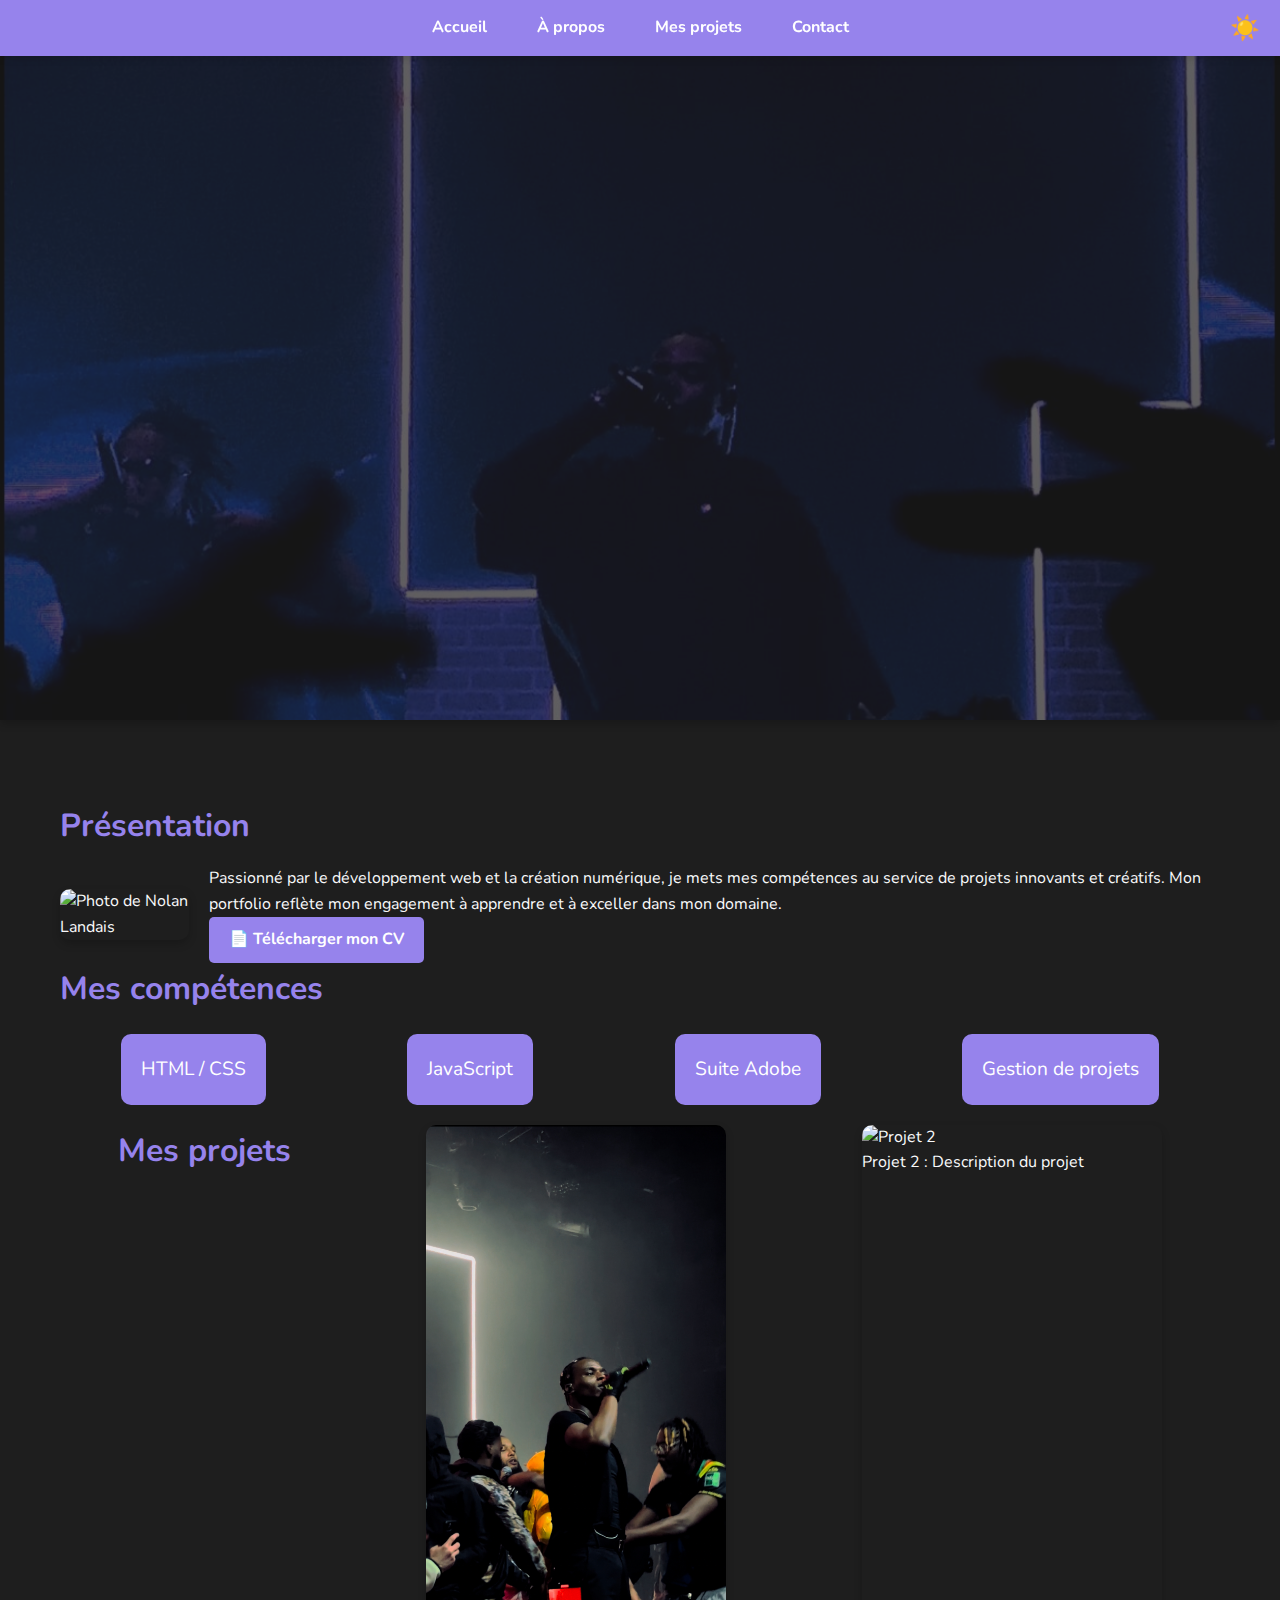
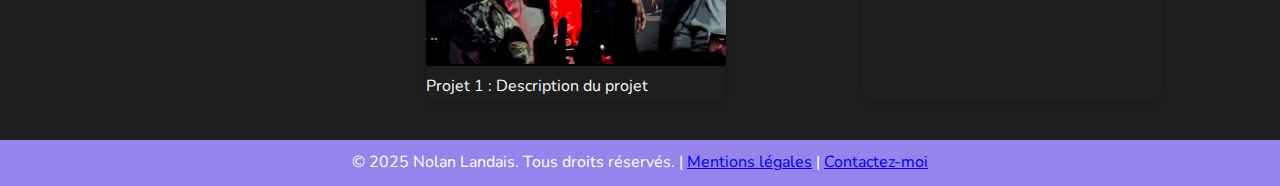
==== index.html @ 6cad3c17 "Import de mon Portfolio" ====
<!DOCTYPE html>
<html lang="fr">
<head>
    <meta charset="UTF-8">
    <meta name="viewport" content="width=device-width, initial-scale=1.0">
    <meta name="description" content="Découvrez le portfolio de Nolan Landais, étudiant en BUT MMI, mettant en avant ses compétences en création numérique et développement web.">
    <meta name="keywords" content="Portfolio, Nolan Landais, BUT MMI, Développement Web, Création Numérique">
    <meta name="author" content="Nolan Landais">
    <title>Portfolio - Accueil</title>
    <link href="https://fonts.googleapis.com/css2?family=Nunito:wght@400;700&display=swap" rel="stylesheet">
    <link rel="stylesheet" href="css/styles.css">
</head>
<body>

<header>
    <nav>
        <ul class="navbar">
            <li><a href="index.html" class="active">Accueil</a></li>
            <li><a href="a-propos.html">À propos</a></li>
            <li class="dropdown">
                <a href="#">Mes projets</a>
                <ul class="dropdown-content">
                    <li><a href="creation-numerique.html">Création numérique</a></li>
                    <li><a href="projets-web.html">Développement Web</a></li>
                    <li><a href="projets-personnels.html">Projets personnels</a></li>
                </ul>
            </li>
            <li><a href="contact.html">Contact</a></li>
        </ul>
    </nav>
    <button id="theme-toggle" class="theme-toggle">☀️</button>
</header>

<section class="hero">
    <div id="particles-js"></div>
    <div class="hero-content">
        <h1 class="typewriter"></h1>
        <p>Je suis Nolan Landais, étudiant en BUT MMI. Découvrez mes projets en développement web et création numérique.</p>
        <a href="a-propos.html" class="btn">En savoir plus</a>
    </div>
</section>

<main>
    <section class="introduction">
    <h2>Présentation</h2>
    <div class="intro-container">
        <img src="img/photo-nolan.jpg" alt="Photo de Nolan Landais" class="intro-photo">
        <div class="intro-text">
            <p>Passionné par le développement web et la création numérique, je mets mes compétences au service de projets innovants et créatifs. Mon portfolio reflète mon engagement à apprendre et à exceller dans mon domaine.</p>
            <div class="cv-download">
                <a href="assets/cv.pdf" download class="btn">📄 Télécharger mon CV</a>
            </div>
        </div>
    </div>
</section>

    <section class="skills">
        <h2>Mes compétences</h2>
        <div class="skills-container">
            <div class="skill">HTML / CSS</div>
            <div class="skill">JavaScript</div>
            <div class="skill">Suite Adobe</div>
            <div class="skill">Gestion de projets</div>
        </div>
    </section>

    <section class="projects-gallery">
        <h2>Mes projets</h2>
        <div class="project-card">
            <img src="img/jolagreen23-1.jpeg" alt="Projet 1">
            <p>Projet 1 : Description du projet</p>
        </div>
        <div class="project-card">
            <img src="img/project2.jpeg" alt="Projet 2">
            <p>Projet 2 : Description du projet</p>
        </div>
    </section>
</main>

<footer>
    <p>&copy; 2025 Nolan Landais. Tous droits réservés. | <a href="#">Mentions légales</a> | <a href="contact.html">Contactez-moi</a></p>
</footer>

<!-- Chargement des scripts optimisés -->
<script src="https://cdn.jsdelivr.net/particles.js/2.0.0/particles.min.js"></script>
<script>
    particlesJS("particles-js", {
        "particles": {
            "number": { "value": 40 },
            "size": { "value": 2 },
            "opacity": { "value": 0.6 },
            "move": { "speed": 1, "direction": "none" },
            "line_linked": { "enable": false },
            "color": { "value": ["#ffcc00", "#9683EC", "#00d4ff"] },
            "opacity": {
                "value": 0.6,
                "anim": {
                    "enable": true,
                    "speed": 1,
                    "opacity_min": 0.3,
                    "sync": false
                }
            }
        }
    });
</script>
<script src="js/script.js"></script>

</body>
</html>
---- css/styles.css ----
/* Réinitialisation de base */
* {
    margin: 0;
    padding: 0;
    box-sizing: border-box;
}

body {
    font-family: 'Nunito', sans-serif;
    line-height: 1.6;
    color: #f8f9fa; /* Texte clair par défaut */
    background-color: #1e1e1e; /* Fond sombre par défaut */
    margin: 0;
    padding: 0;
    transition: background-color 0.3s, color 0.3s;
}

/* Mode clair */
.light-mode .theme-toggle {
    /* background-color: #f8f9fa; */
    color: #2c3e50;
}

header {
    background-color: #9683EC;
    color: white;
    padding: 15px 10px;
    text-align: center;
    display: flex;
    justify-content: center; /* Centre la nav bar */
    align-items: center;
    position: fixed;
    top: 0;
    width: 100%;
    z-index: 100; /* Assure que le header est au-dessus du hero */
    box-shadow: 0 4px 6px rgba(0, 0, 0, 0.1);
}

/* Bouton mode sombre/clair */
.theme-toggle {
    background: none;
    border: none;
    color: white;
    font-size: 1.5em;
    cursor: pointer;
    position: absolute;
    right: 20px; /* Place le bouton à droite */
    top: 50%;
    transform: translateY(-50%);
    transition: color 0.3s;
}

.theme-toggle:hover {
    color: #ffcc00;
}

.navbar {
    display: flex;
    justify-content: center; /* Centre les éléments */
    list-style: none;
    gap: 20px;
    margin: 0;
    padding: 0;
}

.navbar li {
    position: relative;
}

.navbar a {
    color: white;
    text-decoration: none;
    font-weight: bold;
    padding: 10px 15px;
    border-radius: 5px;
    transition: background-color 0.3s, transform 0.2s;
}

.navbar a:hover {
    background-color: #5a47a6;
    transform: scale(1.1);
}

.dropdown-content {
    display: none;
    position: absolute;
    top: 100%; /* Place le menu juste en dessous du bouton */
    left: 0;
    background-color: #9683EC;
    z-index: 20; /* Priorité plus élevée pour le menu déroulant */
    box-shadow: 0 4px 8px rgba(0, 0, 0, 0.2); /* Ajoute une ombre pour le contraste */
    list-style: none;
    border-radius: 5px;
    overflow: hidden;
}

.dropdown:hover .dropdown-content {
    display: block;
}

.dropdown-content a {
    display: block;
    padding: 10px 15px;
    color: white;
    text-decoration: none;
}

.dropdown-content a:hover {
    background-color: #5a47a6;
}

main {
    max-width: 1200px;
    margin: auto;
    padding: 20px;
    padding-top: 80px; /* Ajoute un espace pour éviter que le contenu soit caché sous la nav bar */
}

h1, h2 {
    color: #9683EC;
    margin-bottom: 15px;
}

h1 {
    font-size: 2.5em;
    text-align: center;
}

h2 {
    font-size: 2em;
}

.projects p {
    margin-bottom: 20px;
    font-size: 1.1em;
}

.project {
    display: flex;
    gap: 20px;
    margin-bottom: 30px;
    background-color: #1e1e1e;
    border-radius: 10px;
    box-shadow: 0 4px 6px rgba(0, 0, 0, 0.1);
    overflow: hidden;
    transition: transform 0.3s ease, box-shadow 0.3s ease;
}

.light-mode {
    background-color: #f8f9fa;
    color: #2c3e50;
}

.light-mode .project-content p,
.light-mode .description p,
.light-mode .description ul li {
    color: #2c3e50; /* Texte sombre en mode clair */
}

.light-mode .project {
    background-color: #ffffff;
    color: #2c3e50;
}

/* .project:hover {
    transform: translateY(-5px);
    box-shadow: 0 6px 10px rgba(0, 0, 0, 0.15);
} */
.project:hover {
    transform: scale(1.03);
    box-shadow: 0 8px 15px rgba(0, 0, 0, 0.2);
}

.project-image {
    width: 30%;
    object-fit: cover;
}

.project-content {
    padding: 20px;
}

.project-content h2 {
    margin-bottom: 10px;
}

.project-content h3 {
    margin-bottom: 10px;
    color: #9683EC;
}

.project-content p {
    margin-bottom: 15px;
    font-size: 1em;
}

.project-content .btn {
    padding: 10px 20px;
    background-color: #9683EC;
    color: white;
    text-decoration: none;
    font-weight: bold;
    border-radius: 5px;
    transition: background-color 0.3s ease, transform 0.2s ease;
}

.project-content .btn:hover {
    background-color: #5a47a6;
    transform: scale(1.05);
}

.btn {
    display: inline-block;
    padding: 10px 20px;
    background-color: #9683EC;
    color: white;
    text-decoration: none;
    font-weight: bold;
    border-radius: 5px;
    /* transition: background-color 0.3s, transform 0.2s; */
    transition: transform 0.2s ease, box-shadow 0.2s ease;
    
}

.btn:hover {
    background-color: #5a47a6;
    /* transform: scale(1.05); */
    transform: scale(1.1);
    box-shadow: 0 8px 15px rgba(0, 0, 0, 0.2);
}

footer {
    background-color: #9683EC;
    color: white;
    text-align: center;
    padding: 10px 0;
    margin-top: 20px;
}

.hero {
    position: relative;
    z-index: 1; /* Place le hero sous le header */
    height: 80vh; /* Hauteur du banner */
    /* background-color: #9683EC;  */
    /* Violet lavande en remplacement temporaire */
    background-image: url('../img/hero-background.jpeg'); /* Remplace par ton image */
    background-attachment: fixed;
    background-size: cover;
    background-position: center;
    display: flex;
    justify-content: center;
    align-items: center;
    text-align: center;
    color: white;
    padding: 0 20px;
    box-shadow: 0 4px 8px rgba(0, 0, 0, 0.2);
    /* animation: zoomHero 5s ease-in-out forwards; */
}

.hero::before {
    content: '';
    position: absolute;
    top: 0;
    left: 0;
    width: 100%;
    height: 100%;
    background: rgba(30, 30, 30, 0.7); /* Superposition sombre */
    z-index: 1;
}

.hero-content {
    position: relative;
    z-index: 2; /* Pour que le texte soit au-dessus des particules */
    transform: translateY(0); /* Départ initial */
    opacity: 0; /* Invisible au début */
    transition: all 0.5s ease-out;
    animation: fadeIn 1.5s ease-out forwards; /* Animation au chargement */
}

.hero h1 {
    font-size: 3em;
    margin-bottom: 20px;
    animation: fadeInDown 1s ease-out;
}

.hero p {
    font-size: 1.5em;
    margin-bottom: 30px;
    animation: fadeInUp 1.2s ease-out;
}
/* .hero h1,  */
.hero p {
    opacity: 0;
    transform: translateY(20px);
    animation: fadeInHero 1.5s ease-out forwards;
}

/* .hero h1 {
    animation-delay: 0.3s;
} */

.hero p {
    animation-delay: 0.6s;
}

.hero .btn {
    padding: 10px 20px;
    background-color: #9683EC;
    color: white;
    text-decoration: none;
    font-weight: bold;
    border-radius: 5px;
    transition: background-color 0.3s, transform 0.2s;
}

.hero .btn:hover {
    background-color: #5a47a6;
    transform: scale(1.05);
}
/* Animations */
@keyframes fadeInDown {
    from {
        opacity: 0;
        transform: translateY(-20px);
    }
    to {
        opacity: 1;
        transform: translateY(0);
    }
}

@keyframes fadeInUp {
    from {
        opacity: 0;
        transform: translateY(20px);
    }
    to {
        opacity: 1;
        transform: translateY(0);
    }
}
@keyframes fadeIn {
    from {
        opacity: 0;
        transform: translateY(50px); /* Départ plus bas */
    }
    to {
        opacity: 1;
        transform: translateY(0); /* Position finale */
    }
}
/* @keyframes zoomHero {
    from {
        transform: scale(0.99);
    }
    to {
        transform: scale(1.0);
    }
} */
@keyframes fadeInHero {
    from {
        opacity: 0;
        transform: translateY(20px);
    }
    to {
        opacity: 1;
        transform: translateY(0);
    }
}
#particles-js {
    position: absolute;
    width: 100%;
    height: 100%;
    top: 0;
    left: 0;
    z-index: 1; /* En arrière-plan du texte, mais au-dessus du fond */
    pointer-events: none; /* Pour éviter d'interagir avec */
}
.skills-container {
    display: flex;
    justify-content: space-around;
    flex-wrap: wrap;
    gap: 20px;
    margin-top: 20px;
}

.skill {
    background-color: #9683EC;
    color: white;
    padding: 20px;
    border-radius: 10px;
    text-align: center;
    font-size: 1.2em;
    transition: transform 0.3s, background-color 0.3s;
    cursor: pointer;
}

.skill:hover {
    transform: translateY(-10px);
    background-color: #5a47a6;
}
.projects-gallery {
    display: flex;
    flex-wrap: wrap;
    gap: 20px;
    justify-content: space-around;
    margin-top: 20px;
}

.project-card {
    width: 300px;
    overflow: hidden;
    border-radius: 10px;
    box-shadow: 0 4px 8px rgba(0, 0, 0, 0.2);
    transition: transform 0.3s ease, box-shadow 0.3s ease;
}

.project-card img {
    width: 100%;
    height: auto;
    transition: transform 0.3s ease;
}

.project-card:hover {
    transform: scale(1.05);
    box-shadow: 0 8px 15px rgba(0, 0, 0, 0.2);
}

.project-card:hover img {
    transform: scale(1.1);
}
.project-detail {
    max-width: 900px;
    margin: auto;
    text-align: center;
    padding: 50px 20px;
}

.project-detail h1 {
    font-size: 2.5em;
    color: #9683EC;
    margin-bottom: 10px;
}

.subtitle {
    font-size: 1.2em;
    color: #ddd;
    margin-bottom: 30px;
}

.gallery {
    display: flex;
    flex-wrap: nowrap; /* Les images seront sur une seule ligne */
    gap: 10px;
    justify-content: center;
    margin-bottom: 40px;
    /* overflow-x: auto;  */
    /* Permet de scroller horizontalement si nécessaire */
}

.gallery img {
    width: 40%; 
    /* width: 22%;  */
    /* Chaque image prend environ 22% de la largeur */
    border-radius: 10px;
    transition: transform 0.3s ease, box-shadow 0.3s ease;
}

.gallery img:hover {
    transform: scale(1.05);
    box-shadow: 0 5px 15px rgba(0, 0, 0, 0.3);
}

.video-container {
    text-align: center;
    margin-bottom: 40px;
}

.video-container h2 {
    color: #9683EC;
    margin-bottom: 15px;
}

.video-container video {
    width: 40%; /* Réduit la taille */
    max-width: 700px; /* Limite la largeur */
    height: auto;
    border-radius: 10px;
    box-shadow: 0 4px 8px rgba(0, 0, 0, 0.2);
}

.description {
    text-align: left;
    max-width: 800px;
    margin: auto;
}

.description h2 {
    color: #9683EC;
    margin-bottom: 15px;
}

.description p {
    font-size: 1.1em;
    margin-bottom: 15px;
    color: #f8f9fa;
}

.description ul {
    list-style-type: disc;
    padding-left: 20px;
    color: #f8f9fa;
}

.description ul li {
    margin-bottom: 10px;
}

/* ✅ Lightbox améliorée */
.lightbox {
    display: none; /* Cache la lightbox par défaut */
    position: fixed;
    top: 0;
    left: 0;
    width: 100%;
    height: 100%;
    background: rgba(0, 0, 0, 0.8);
    text-align: center;
    justify-content: center;
    align-items: center;
    z-index: 1000;
}

.lightbox.active {
    display: flex;
}

.lightbox-content {
    max-width: 80%;
    max-height: 80%;
    border-radius: 10px;
}

.lightbox .close {
    position: absolute;
    top: 20px;
    right: 30px;
    color: white;
    font-size: 30px;
    cursor: pointer;
    display: none; /* Assure que le X ne s'affiche pas hors contexte */
}

.lightbox.active .close {
    display: block; /* Affiche le "X" seulement si la lightbox est ouverte */
}

.project-detail h1, .project-detail .subtitle {
    opacity: 0;
    filter: blur(5px);
    transform: translateY(-20px);
    animation: fadeInBlur 1.5s ease-out forwards;
}

@keyframes fadeInBlur {
    from {
        opacity: 0;
        filter: blur(5px);
        transform: translateY(-20px);
    }
    to {
        opacity: 1;
        filter: blur(0);
        transform: translateY(0);
    }
}
/* .gallery img {
    opacity: 0;
    transform: scale(0.8) rotate(-3deg);
    animation: zoomRotate 1s ease-out forwards;
}

@keyframes zoomRotate {
    from {
        opacity: 0;
        transform: scale(0.8) rotate(-3deg);
    }
    to {
        opacity: 1;
        transform: scale(1) rotate(0);
    }
} */
.video-container video {
    animation: floatVideo 4s ease-in-out infinite;
}

@keyframes floatVideo {
    0% { transform: translateY(0); }
    50% { transform: translateY(-5px); }
    100% { transform: translateY(0); }
}
/* Style pour l'image dans "À propos" */
.about-container {
    display: flex;
    align-items: center;
    gap: 20px;
}

.about-photo {
    width: 200px;
    height: auto;
    border-radius: 10px;
    box-shadow: 0 4px 8px rgba(0, 0, 0, 0.2);
}

/* Style pour l'image dans "Présentation" */
.intro-container {
    display: flex;
    align-items: center;
    gap: 20px;
}

.intro-photo {
    width: 200px;
    height: auto;
    border-radius: 10px;
    box-shadow: 0 4px 8px rgba(0, 0, 0, 0.2);
}
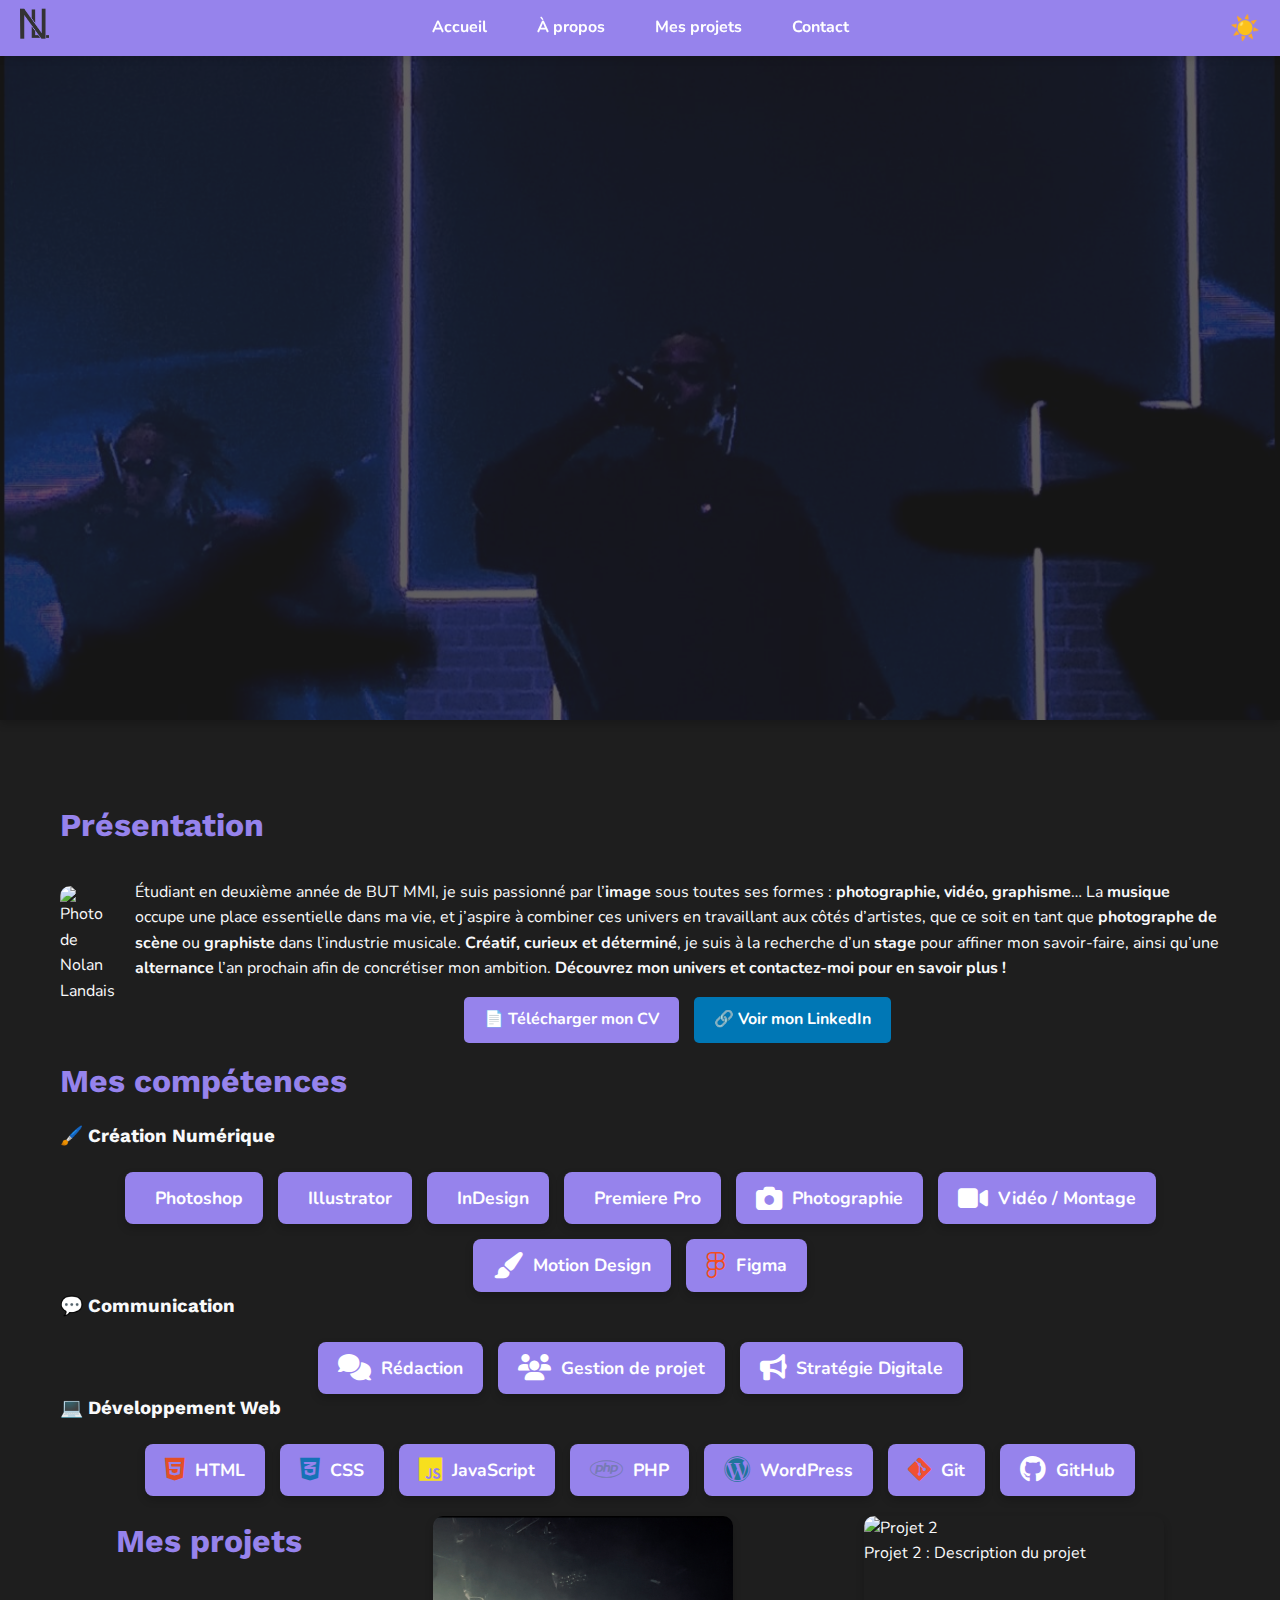
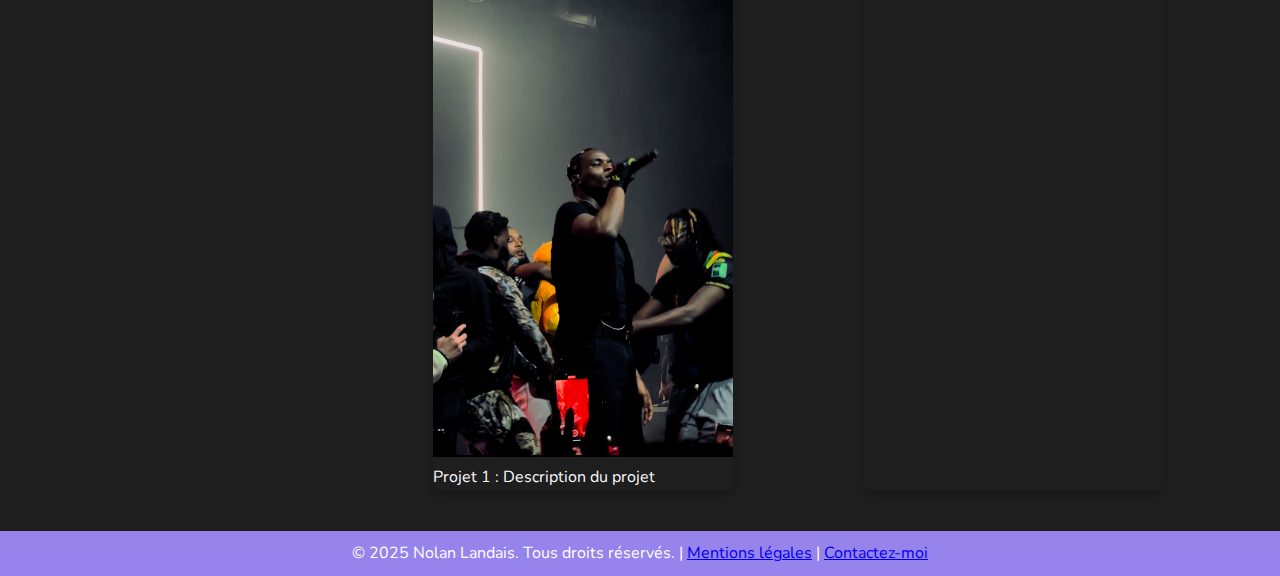
==== commit 5af66d70: "Portfolio hébergement" ====
--- a/index.html
+++ b/index.html
@@ -8,11 +8,16 @@
     <meta name="author" content="Nolan Landais">
     <title>Portfolio - Accueil</title>
     <link href="https://fonts.googleapis.com/css2?family=Nunito:wght@400;700&display=swap" rel="stylesheet">
+    <link href="https://fonts.googleapis.com/css2?family=Work+Sans:wght@400;700&display=swap" rel="stylesheet">
+    <link rel="stylesheet" href="https://cdnjs.cloudflare.com/ajax/libs/font-awesome/6.4.2/css/all.min.css">
     <link rel="stylesheet" href="css/styles.css">
 </head>
 <body>
 
 <header>
+    <a href="index.html" class="logo">
+        <img src="img/logo.png" alt="Logo Nolan Landais">
+    </a>
     <nav>
         <ul class="navbar">
             <li><a href="index.html" class="active">Accueil</a></li>
@@ -35,7 +40,7 @@
     <div id="particles-js"></div>
     <div class="hero-content">
         <h1 class="typewriter"></h1>
-        <p>Je suis Nolan Landais, étudiant en BUT MMI. Découvrez mes projets en développement web et création numérique.</p>
+        <p>Etudiant en deuxième année de BUT Métiers du Multimédia et de l'Internet, <br> je suis actuellement à la recherche d'un stage dans le domaine de la création numérique.</p>
         <a href="a-propos.html" class="btn">En savoir plus</a>
     </div>
 </section>
@@ -46,23 +51,56 @@
     <div class="intro-container">
         <img src="img/photo-nolan.jpg" alt="Photo de Nolan Landais" class="intro-photo">
         <div class="intro-text">
-            <p>Passionné par le développement web et la création numérique, je mets mes compétences au service de projets innovants et créatifs. Mon portfolio reflète mon engagement à apprendre et à exceller dans mon domaine.</p>
-            <div class="cv-download">
-                <a href="assets/cv.pdf" download class="btn">📄 Télécharger mon CV</a>
-            </div>
+            <p>Étudiant en deuxième année de BUT MMI, je suis passionné par l’<strong>image</strong> sous toutes ses formes : <strong>photographie, vidéo, graphisme</strong>… La <strong>musique</strong> occupe une place essentielle dans ma vie, et j’aspire à combiner ces univers en travaillant aux côtés d’artistes, que ce soit en tant que <strong>photographe de scène</strong> ou <strong>graphiste</strong> dans l’industrie musicale. <strong>Créatif, curieux et déterminé</strong>, je suis à la recherche d’un <strong>stage</strong> pour affiner mon savoir-faire, ainsi qu’une <strong>alternance</strong> l’an prochain afin de concrétiser mon ambition. <strong>Découvrez mon univers et contactez-moi pour en savoir plus !</strong></p>
+            <div class="btn-container">
+    <a href="assets/cv.pdf" target="_blank" download class="btn">📄 Télécharger mon CV</a>
+    <a href="https://www.linkedin.com/in/nolan-landais-365330304/" target="_blank" class="btn linkedin-btn">
+        🔗 Voir mon LinkedIn
+    </a>
+</div>
+
         </div>
     </div>
 </section>
 
     <section class="skills">
-        <h2>Mes compétences</h2>
-        <div class="skills-container">
-            <div class="skill">HTML / CSS</div>
-            <div class="skill">JavaScript</div>
-            <div class="skill">Suite Adobe</div>
-            <div class="skill">Gestion de projets</div>
-        </div>
-    </section>
+    <h2>Mes compétences</h2>
+    
+    <!-- 🖌️ Création Numérique -->
+    <h3>🖌️ Création Numérique</h3>
+    <div class="skills-container">
+        <div class="skill"><i class="fab fa-adobe" style="color: #FF0000;"></i> Photoshop</div>
+        <div class="skill"><i class="fab fa-adobe" style="color: #FF9A00;"></i> Illustrator</div>
+        <div class="skill"><i class="fab fa-adobe" style="color: #FF3366;"></i> InDesign</div>
+        <div class="skill"><i class="fab fa-adobe" style="color: #2D2DFF;"></i> Premiere Pro</div>
+        <div class="skill"><i class="fas fa-camera" style="color: #ffffff;"></i> Photographie</div>
+        <div class="skill"><i class="fas fa-video" style="color: #ffffff;"></i> Vidéo / Montage</div>
+        <div class="skill"><i class="fas fa-paint-brush" style="color: #ffffff;"></i> Motion Design</div>
+        <div class="skill"><i class="fab fa-figma" style="color: #F24E1E;"></i> Figma</div>
+    </div>
+
+    <!-- 💬 Communication -->
+    <h3>💬 Communication</h3>
+    <div class="skills-container">
+        <div class="skill"><i class="fas fa-comments" style="color: #ffffff;"></i> Rédaction</div>
+        <div class="skill"><i class="fas fa-users" style="color: #ffffff;"></i> Gestion de projet</div>
+        <div class="skill"><i class="fas fa-bullhorn" style="color: #ffffff;"></i> Stratégie Digitale</div>
+    </div>
+
+    <!-- 💻 Développement Web -->
+    <h3>💻 Développement Web</h3>
+    <div class="skills-container">
+        <div class="skill"><i class="fab fa-html5" style="color: #E34F26;"></i> HTML</div>
+        <div class="skill"><i class="fab fa-css3-alt" style="color: #1572B6;"></i> CSS</div>
+        <div class="skill"><i class="fab fa-js" style="color: #F7DF1E;"></i> JavaScript</div>
+        <div class="skill"><i class="fab fa-php" style="color: #777BB4;"></i> PHP</div>
+        <div class="skill"><i class="fab fa-wordpress" style="color: #21759B;"></i> WordPress</div>
+        <div class="skill"><i class="fab fa-git-alt" style="color: #F05032;"></i> Git</div>
+        <div class="skill"><i class="fab fa-github" style="color: white;"></i> GitHub</div>
+    </div>
+</section>
+
+
 
     <section class="projects-gallery">
         <h2>Mes projets</h2>
--- a/css/styles.css
+++ b/css/styles.css
@@ -21,6 +21,12 @@
     color: #2c3e50;
 }
 
+/* Correction de la couleur du sous-titre en mode clair */
+.light-mode .subtitle {
+    color: #2c3e50; /* Couleur foncée pour être lisible en mode clair */
+}
+
+/* Positionnement du header */
 header {
     background-color: #9683EC;
     color: white;
@@ -130,6 +136,10 @@
     font-size: 2em;
 }
 
+h1, h2, h3 {
+    font-family: "Work Sans", sans-serif;
+}
+
 .projects p {
     margin-bottom: 20px;
     font-size: 1.1em;
@@ -209,6 +219,14 @@
     transform: scale(1.05);
 }
 
+.btn-container {
+    display: flex;
+    gap: 15px; /* Espacement entre les boutons */
+    flex-wrap: wrap;
+    justify-content: center;
+    margin-top: 15px;
+}
+
 .btn {
     display: inline-block;
     padding: 10px 20px;
@@ -217,16 +235,12 @@
     text-decoration: none;
     font-weight: bold;
     border-radius: 5px;
-    /* transition: background-color 0.3s, transform 0.2s; */
     transition: transform 0.2s ease, box-shadow 0.2s ease;
-    
 }
 
 .btn:hover {
-    background-color: #5a47a6;
-    /* transform: scale(1.05); */
     transform: scale(1.1);
-    box-shadow: 0 8px 15px rgba(0, 0, 0, 0.2);
+    box-shadow: 0 5px 10px rgba(0, 0, 0, 0.2);
 }
 
 footer {
@@ -376,35 +390,48 @@
     z-index: 1; /* En arrière-plan du texte, mais au-dessus du fond */
     pointer-events: none; /* Pour éviter d'interagir avec */
 }
+
+/* Container des compétences */
 .skills-container {
     display: flex;
-    justify-content: space-around;
     flex-wrap: wrap;
-    gap: 20px;
+    justify-content: center;
+    gap: 15px;
     margin-top: 20px;
 }
 
+/* Style des blocs de compétences */
 .skill {
+    display: flex;
+    align-items: center;
+    gap: 10px;
     background-color: #9683EC;
     color: white;
-    padding: 20px;
-    border-radius: 10px;
-    text-align: center;
-    font-size: 1.2em;
-    transition: transform 0.3s, background-color 0.3s;
+    padding: 12px 20px;
+    border-radius: 8px;
+    font-size: 1.1em;
+    font-weight: bold;
+    transition: transform 0.3s ease, background-color 0.3s ease;
     cursor: pointer;
+    box-shadow: 0 4px 8px rgba(0, 0, 0, 0.2);
 }
 
 .skill:hover {
-    transform: translateY(-10px);
+    transform: translateY(-5px);
     background-color: #5a47a6;
 }
+
 .projects-gallery {
     display: flex;
     flex-wrap: wrap;
     gap: 20px;
     justify-content: space-around;
     margin-top: 20px;
+}
+
+/* Icônes des compétences */
+.skill i {
+    font-size: 1.5em;
 }
 
 .project-card {
@@ -606,11 +633,14 @@
     gap: 20px;
 }
 
+/* Styles pour la photo dans la page À propos */
 .about-photo {
-    width: 200px;
-    height: auto;
-    border-radius: 10px;
-    box-shadow: 0 4px 8px rgba(0, 0, 0, 0.2);
+    width: 250px; /* Taille plus grande */
+    height: 250px; /* Format carré */
+    border-radius: 15px; /* Coins légèrement arrondis */
+    object-fit: cover;
+    display: block;
+    margin: 20px auto; /* Centrage */
 }
 
 /* Style pour l'image dans "Présentation" */
@@ -620,9 +650,38 @@
     gap: 20px;
 }
 
+/* Styles pour la photo dans l'index */
 .intro-photo {
-    width: 200px;
-    height: auto;
-    border-radius: 10px;
-    box-shadow: 0 4px 8px rgba(0, 0, 0, 0.2);
-}
+    width: 150px; /* Taille adaptée pour l'index */
+    height: 150px; /* Format carré */
+    border-radius: 10px; /* Coins légèrement arrondis */
+    object-fit: cover;
+    display: block;
+    margin: 20px auto; /* Centrage */
+}
+
+/* Positionnement du logo tout à gauche */
+.logo {
+    position: absolute;
+    left: 20px; /* Ajuste si besoin */
+    top: 50%;
+    transform: translateY(-50%);
+}
+
+.logo img {
+    height: 30px; /* Ajuste la taille si besoin */
+    width: auto;
+    transition: transform 0.3s ease-in-out;
+}
+
+.logo img:hover {
+    transform: scale(1.1);
+}
+/* Style spécifique pour le bouton LinkedIn */
+.linkedin-btn {
+    background-color: #0077B5; /* Couleur LinkedIn */
+}
+
+.linkedin-btn:hover {
+    background-color: #005582;
+}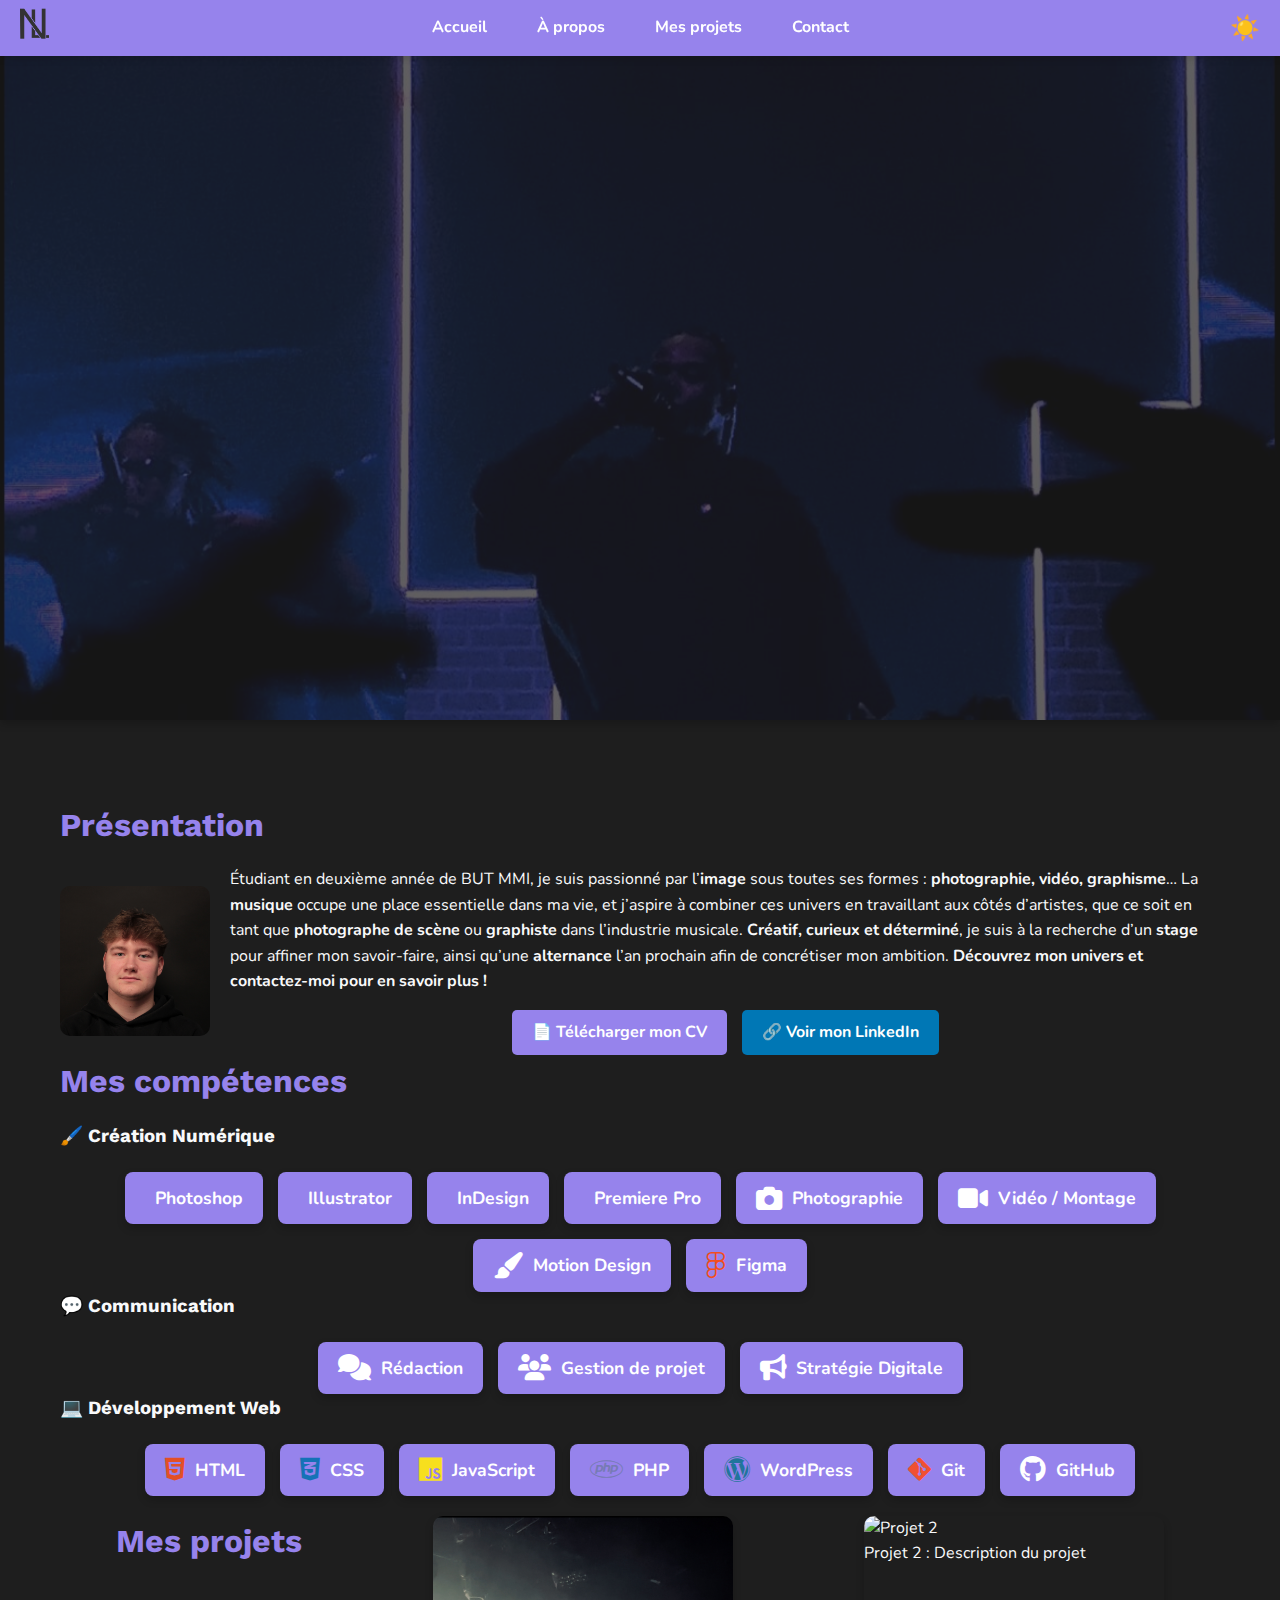
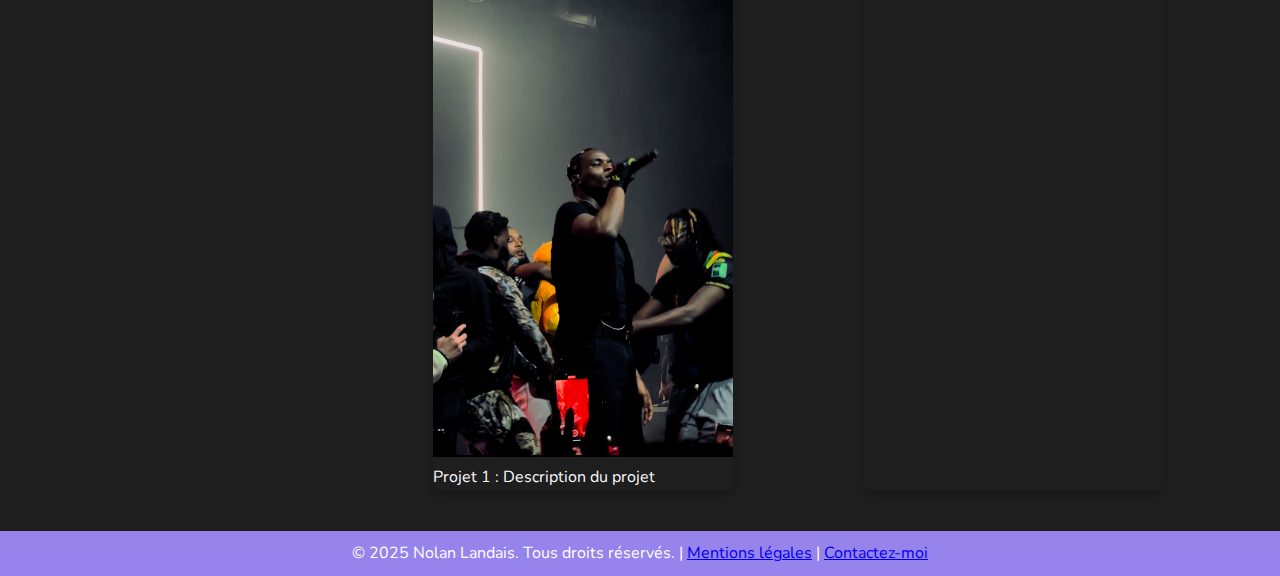
==== commit f80f2245: "Mis à jour" ====
--- a/index.html
+++ b/index.html
@@ -49,7 +49,7 @@
     <section class="introduction">
     <h2>Présentation</h2>
     <div class="intro-container">
-        <img src="img/photo-nolan.jpg" alt="Photo de Nolan Landais" class="intro-photo">
+        <img src="img/photo-nolan.JPG" alt="Photo de Nolan Landais" class="intro-photo">
         <div class="intro-text">
             <p>Étudiant en deuxième année de BUT MMI, je suis passionné par l’<strong>image</strong> sous toutes ses formes : <strong>photographie, vidéo, graphisme</strong>… La <strong>musique</strong> occupe une place essentielle dans ma vie, et j’aspire à combiner ces univers en travaillant aux côtés d’artistes, que ce soit en tant que <strong>photographe de scène</strong> ou <strong>graphiste</strong> dans l’industrie musicale. <strong>Créatif, curieux et déterminé</strong>, je suis à la recherche d’un <strong>stage</strong> pour affiner mon savoir-faire, ainsi qu’une <strong>alternance</strong> l’an prochain afin de concrétiser mon ambition. <strong>Découvrez mon univers et contactez-moi pour en savoir plus !</strong></p>
             <div class="btn-container">
